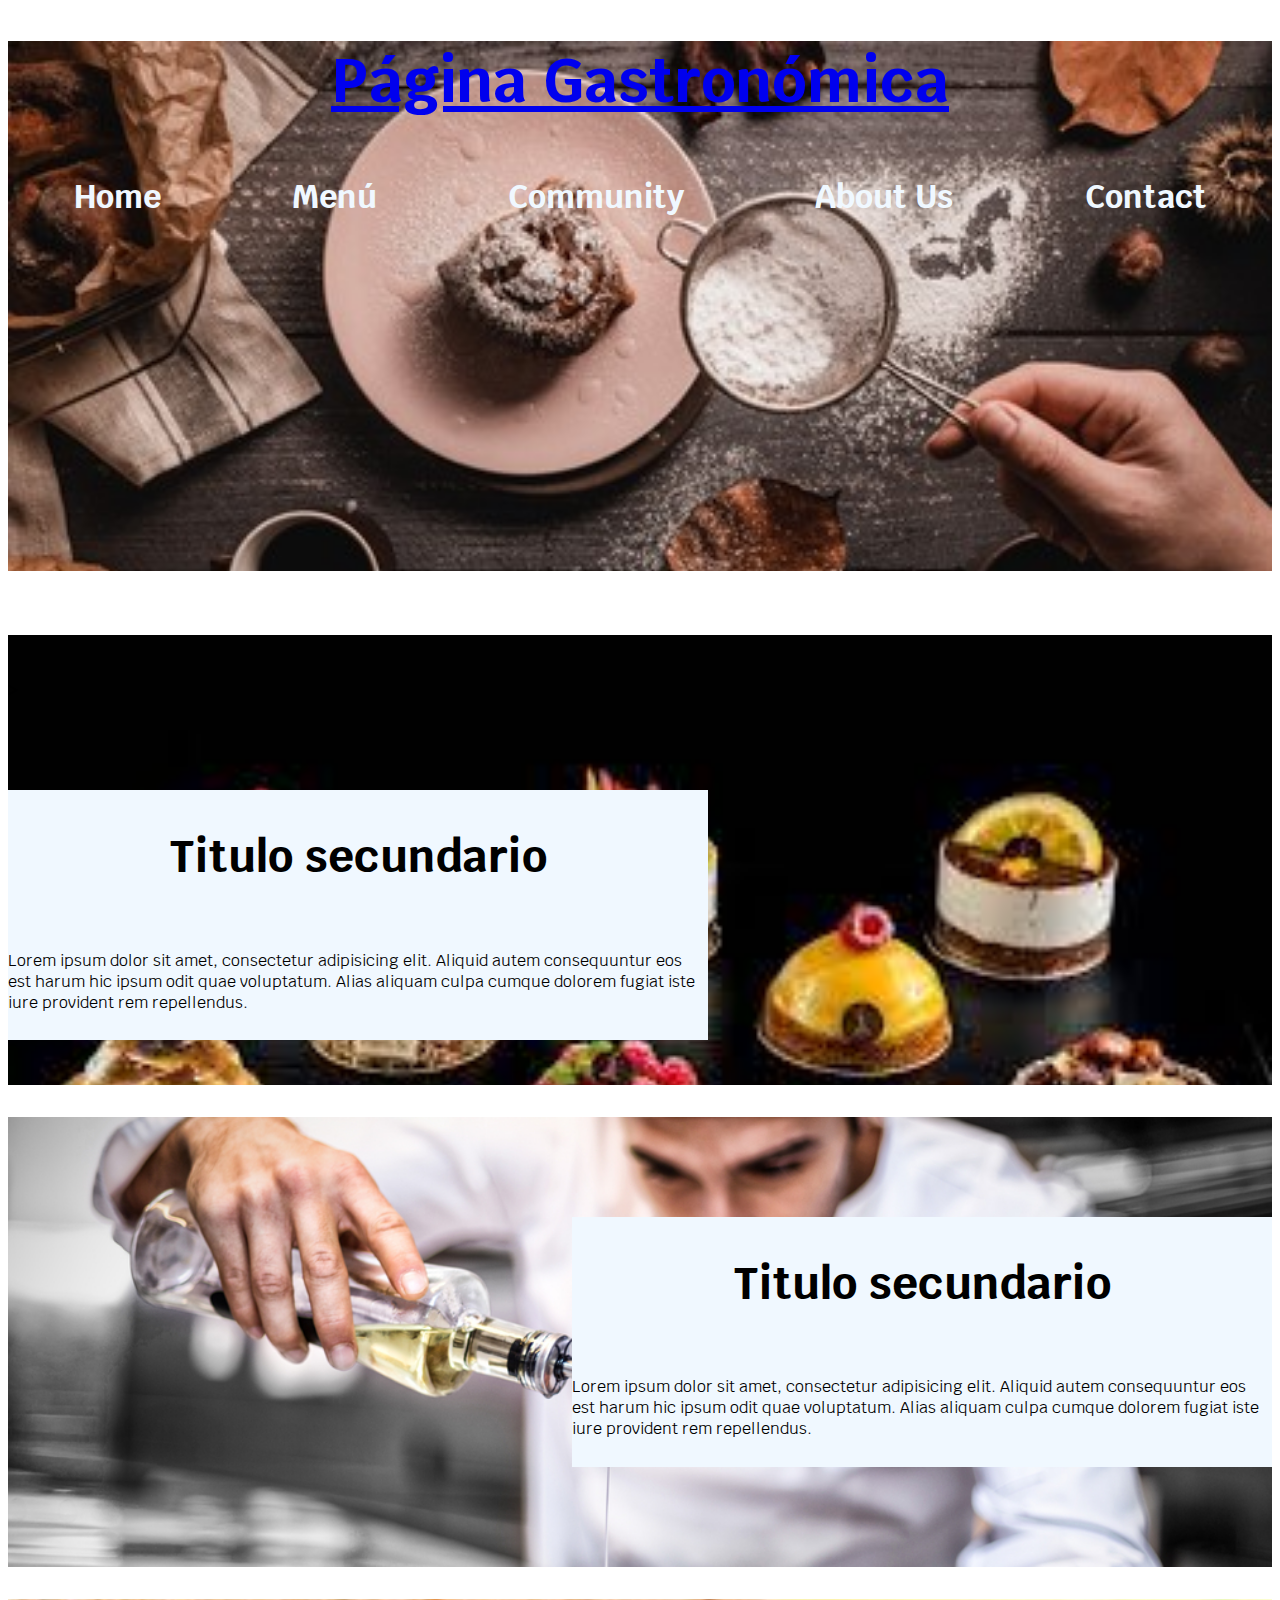
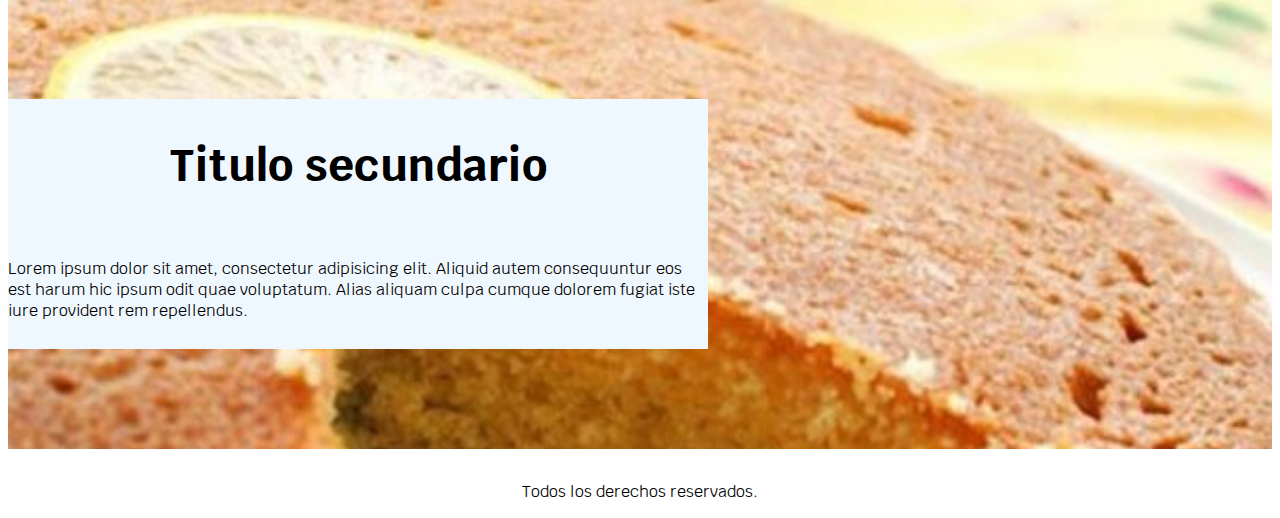
==== index.html @ b3b23282 "subo el proyecto" ====
<!doctype html>
<html lang="en">
<head>
    <meta charset="UTF-8">
    <meta name="viewport"
          content="width=device-width, user-scalable=no, initial-scale=1.0, maximum-scale=1.0, minimum-scale=1.0">
    <meta http-equiv="X-UA-Compatible" content="ie=edge">
    <link rel="preconnect" href="https://fonts.googleapis.com">
    <link rel="preconnect" href="https://fonts.gstatic.com" crossorigin>
    <link href="https://fonts.googleapis.com/css2?family=Krub:ital@1&display=swap" rel="stylesheet">
    <link rel="preload" href="styles/styles.css" as="style">
    <link href="styles/styles.css" rel="stylesheet">
    <title>Página gastronómica</title>
</head>
<body>
    <header class="nav">
        <a href="index.html"><h1>Página Gastronómica</h1></a>
        <nav class="navegacion-principal contenedor">
            <a href="index.html">Home</a>
            <a href="./pages/menu.html">Menú</a>
            <a href="./pages/community.html">Community</a>
            <a href="./pages/aboutus.html">About Us</a>
            <a href="./pages/contact.html">Contact</a>
        </nav>
    </header>

    <section class="sections">
        <div>
            <div class="parte1">>
                <div class="contenedores izq">
                    <h2>Titulo secundario</h2>
                    <p>Lorem ipsum dolor sit amet, consectetur adipisicing elit. Aliquid autem consequuntur eos est harum hic ipsum odit quae voluptatum. Alias aliquam culpa cumque dolorem fugiat iste iure provident rem repellendus.</p>
                </div>
            </div>
            <div class="parte2 der">
                <div class="contenedores der">
                    <h2>Titulo secundario</h2>
                    <p>Lorem ipsum dolor sit amet, consectetur adipisicing elit. Aliquid autem consequuntur eos est harum hic ipsum odit quae voluptatum. Alias aliquam culpa cumque dolorem fugiat iste iure provident rem repellendus.</p>
                </div>
            </div>
            <div class="parte3">
                <div class="contenedores izq">
                    <h2>Titulo secundario</h2>
                    <p>Lorem ipsum dolor sit amet, consectetur adipisicing elit. Aliquid autem consequuntur eos est harum hic ipsum odit quae voluptatum. Alias aliquam culpa cumque dolorem fugiat iste iure provident rem repellendus.</p>
                </div>
            </div>
        </div>
    </section>

    <footer class="footer">
        <div>
            <p>
                Todos los derechos reservados.
            </p>
        </div>
    </footer>

</body>
</html>
---- styles/styles.css ----
body{
    font-size:16px;
    font-family: 'Krub', sans-serif;
}
h1{
    font-size: 3.8rem;
}
h2{
    font-size: 2.8rem;
}
h3{
    font-size: 1.8rem;
}
h1,h2,h3{
    text-align: center;
}

@media (max-width:622px) {
    h1{
        font-size: 2.8rem ;
    }
}
.nav{
    background-color: sienna;
    background-image: url(../image/portada.jpg);
    background-repeat: no-repeat;
    background-size: cover;
    height: 450px;
    position: relative;
    padding-bottom: 5rem;
    align-items: center;
}
.navegacion-principal {
    display: flex;
    flex-direction: column;

}
@media (min-width: 480px) {
    .navegacion-principal{
        flex-direction: row;
        justify-content: space-around;
    }
}
.navegacion-principal a{
    display: block;
    text-align: center;
    color: aliceblue;
    text-decoration: none;
    font-size: 2rem;
    font-weight: 700;
    padding: 1rem;
}
.navegacion-principal a:hover{
    background-color: saddlebrown;
    color: burlywood;
}

@media (max-width: 768px) {
    .navegacion-principal{
        display: block;
        margin-bottom: 10rem;
    }
}
.contenedor{
    max-width: 120rem;
    margin: 0 auto;
    margin-top: 2rem;
    margin-bottom: 2rem;
}
.sections{
    margin-top: 2rem;
    padding-top: 2rem;
}

.parte1,
.parte2,
.parte3{
    display: grid;
    grid-template-columns: repeat(2, 1fr);
    background-color: sienna;
    background-repeat: no-repeat;
    background-size: cover;
    height: 450px;
    position: relative ;
    margin-bottom: 2rem;
    align-items: center;
}
.parte1{
    background-image: url(../image/img1.jfif);
}
.parte2 {
    background-image: url(../image/img2.jpg);
}
.parte3{
    background-image: url(../image/img3.jpg);
}
.contenedores{
    display: grid;
    background-color: aliceblue;
    height: 250px;
    width: 700px;
}
.izq{
    justify-content: left;
    grid-column: 1/2
}
.der{
    justify-content: right;
    grid-column: 2/3;
}

/** pagina de menu**/

.boton {
    background-color: aliceblue;
    color: sienna;
    padding: 1rem 3rem;
    font-size: 2rem;
    text-decoration: none;
    text-transform: uppercase;
    font-weight: bold;
    border-radius: .5rem;
    width: 20%;
    text-align: center;
    border: none;
    margin: 0 auto;
}
.boton:hover{
    cursor: pointer;
}
.centro{
    display: flex;
    justify-items: center;
}
/**.centro{
    padding-top: 7rem;
    display: block;
    width: 70px;
    height: 70px;
    align-content: center;
    margin: 0 auto;
    justify-content: flex-end;
}**/

@media (min-width:768px ){
    .producto{
    display: grid;
    grid-template-columns: repeat(4, 1fr);
    column-gap: 1.5rem;
    }
}

.productos {
    display: flex;
    flex-direction: column;
    align-items: center;
}
.producto{
    justify-content: space-between;
    margin:0 auto;
    text-align: center;

}
.producto h3{
    color: black;
    font-weight: 400;
}
.producto p{
    line-height: 2;
    text-align: center;
    background-color: sienna;
    padding: 1rem;
}
.foto__receta{
    grid-row: 1 / 2;
    height: 100%;
    width: 100%;
}

@media (min-width: 768px) {
    .foto__receta {
        grid-column: 2 / 3;
    }
}
.titulito{
    text-align: center;
}
.apartado{
    padding: 5rem;
}

/**inicio página de community**/
.container {  display: grid;
    grid-template-columns: 0.5fr 2fr 0.5fr;
    grid-template-rows: 1fr 2.6fr 1fr 0.5fr;
    gap: 10px 0px;
    grid-auto-flow: row;

}

.header {

    grid-area: header;
}

.recetas {  display: grid;
    grid-template-columns: 1fr 1fr 1fr;
    grid-template-rows: 1fr 1fr;
    gap: 1rem;
    grid-auto-flow: row;
    grid-template-areas:
    "recipe1 recipe2 recipe3"
    "recipe4 recipe5 recipe6";
    grid-area: body;
    padding: 1rem;
}
.recipe{
    text-align: center;
    text-decoration: none;
}

.receta1 {
    grid-area: receta1;
}

.receta2 {
    grid-area: receta2;
}

.receta3 {
    grid-area: receta3;
}

.receta4 {
    grid-area: receta4;
}

.receta5 {
    grid-area: rreceta5;
}

.receta6 {
    grid-area: receta6;
}

.ustedes {  display: grid;
    grid-template-columns: 1.5fr 0.5fr 1fr;
    grid-template-rows: 0.1fr 5fr 0.1fr;
    gap: 0px 0px;
    grid-auto-flow: row;
    grid-template-areas:
    ". . ."
    "columna1 . columna2"
    ". . .";
    grid-area: ustedes;
}

.columna2 {
    grid-area: columna2;
}

.columna1 {
    grid-area: columna1;
}

/**inicio pagina about us**/

.redes{
    display: grid;
    grid-template-columns: 1fr 1fr 1fr;
    gap: 1rem 1rem;
    justify-items: center;
}
.red1{
    grid-column: 1/2;
}
.red2{
    grid-column: 2/3;
}
.red3{
    grid-column: 3/4;
}
.contenedor__mapa{
display: flex;
}
.mapa{
    height: 300px;
    width: 100%;
}
/** inicio pagina aboutus**/
.aboutusmain{
    grid-template-rows: repeat(2, 1fr);
    column-gap: 2rem;
}

.aboutus{
    display: grid;
    grid-template-rows:repeat(2, auto);
}
@media (min-width: 768px) {
    .aboutus{
        grid-template-columns: repeat(2, 1fr);
        column-gap: 2rem;
    }
}
.aboutus__contenido{
    align-self: center;
    background-color: navajowhite;
    font-size: 2rem;
    border-radius: .5rem;
    text-align: center;
}
.imagenclass{
    grid-row: 1 / 2;
    justify-self: center;
    margin-top: 3rem;
}
@media (min-width: 768px) {
    .imagenclass {
        grid-column: 2 / 3;
    }
}
.footer{
    text-align: center;
}
/** se organizan los grids y se hace responsive**/

@media (max-width:768px ) {
    h2{
        font-size: 2rem;
        text-align: center;
    }
    .izq,
    .der,
    .contenedores{
        display: flex;
        flex-direction: column;
        justify-content: center;
        align-items: center;
        width: 100%;
    }
    .parte1,
    .parte2,
    .parte3{
        display: block;
        flex-direction: column;
        align-content: center;
        justify-content: center;
        padding-top: 10rem;
    }

}
/**página menu pero mejor que la entrega anterior**/
@media (max-width:768px ) {
    .producto {
        display: grid;
        grid-template-columns: 1fr 1fr;
        gap:1rem 2rem;
    }
    .cu{
        margin-top: 4rem;
        padding-bottom: 5rem;
    }
    .foto__receta{
        height: 100%;
        width: 100%;
    }
}
/**página community **/
@media (max-width:768px ) {
    .recetas{
        display: grid;
        grid-template-columns: 1fr 1fr;
        gap: 1rem 1rem;
        grid-template-areas: none;
    }
    .ustedes{
        display: block;
    }
    .columna1,
    .columna2{
    /**al centro de cada fr pero no me sale**/
    }
}
/**página about us**/
@media (max-width: 768px) {
    .aboutusmain{
        display: block;
    }
    .imagenclass{
        height: 100%;
        width: 100%;
        padding-bottom: 2rem;
    }
}
---- styles/styles.css ----
body{
    font-size:16px;
    font-family: 'Krub', sans-serif;
}
h1{
    font-size: 3.8rem;
}
h2{
    font-size: 2.8rem;
}
h3{
    font-size: 1.8rem;
}
h1,h2,h3{
    text-align: center;
}

@media (max-width:622px) {
    h1{
        font-size: 2.8rem ;
    }
}
.nav{
    background-color: sienna;
    background-image: url(../image/portada.jpg);
    background-repeat: no-repeat;
    background-size: cover;
    height: 450px;
    position: relative;
    padding-bottom: 5rem;
    align-items: center;
}
.navegacion-principal {
    display: flex;
    flex-direction: column;

}
@media (min-width: 480px) {
    .navegacion-principal{
        flex-direction: row;
        justify-content: space-around;
    }
}
.navegacion-principal a{
    display: block;
    text-align: center;
    color: aliceblue;
    text-decoration: none;
    font-size: 2rem;
    font-weight: 700;
    padding: 1rem;
}
.navegacion-principal a:hover{
    background-color: saddlebrown;
    color: burlywood;
}

@media (max-width: 768px) {
    .navegacion-principal{
        display: block;
        margin-bottom: 10rem;
    }
}
.contenedor{
    max-width: 120rem;
    margin: 0 auto;
    margin-top: 2rem;
    margin-bottom: 2rem;
}
.sections{
    margin-top: 2rem;
    padding-top: 2rem;
}

.parte1,
.parte2,
.parte3{
    display: grid;
    grid-template-columns: repeat(2, 1fr);
    background-color: sienna;
    background-repeat: no-repeat;
    background-size: cover;
    height: 450px;
    position: relative ;
    margin-bottom: 2rem;
    align-items: center;
}
.parte1{
    background-image: url(../image/img1.jfif);
}
.parte2 {
    background-image: url(../image/img2.jpg);
}
.parte3{
    background-image: url(../image/img3.jpg);
}
.contenedores{
    display: grid;
    background-color: aliceblue;
    height: 250px;
    width: 700px;
}
.izq{
    justify-content: left;
    grid-column: 1/2
}
.der{
    justify-content: right;
    grid-column: 2/3;
}

/** pagina de menu**/

.boton {
    background-color: aliceblue;
    color: sienna;
    padding: 1rem 3rem;
    font-size: 2rem;
    text-decoration: none;
    text-transform: uppercase;
    font-weight: bold;
    border-radius: .5rem;
    width: 20%;
    text-align: center;
    border: none;
    margin: 0 auto;
}
.boton:hover{
    cursor: pointer;
}
.centro{
    display: flex;
    justify-items: center;
}
/**.centro{
    padding-top: 7rem;
    display: block;
    width: 70px;
    height: 70px;
    align-content: center;
    margin: 0 auto;
    justify-content: flex-end;
}**/

@media (min-width:768px ){
    .producto{
    display: grid;
    grid-template-columns: repeat(4, 1fr);
    column-gap: 1.5rem;
    }
}

.productos {
    display: flex;
    flex-direction: column;
    align-items: center;
}
.producto{
    justify-content: space-between;
    margin:0 auto;
    text-align: center;

}
.producto h3{
    color: black;
    font-weight: 400;
}
.producto p{
    line-height: 2;
    text-align: center;
    background-color: sienna;
    padding: 1rem;
}
.foto__receta{
    grid-row: 1 / 2;
    height: 100%;
    width: 100%;
}

@media (min-width: 768px) {
    .foto__receta {
        grid-column: 2 / 3;
    }
}
.titulito{
    text-align: center;
}
.apartado{
    padding: 5rem;
}

/**inicio página de community**/
.container {  display: grid;
    grid-template-columns: 0.5fr 2fr 0.5fr;
    grid-template-rows: 1fr 2.6fr 1fr 0.5fr;
    gap: 10px 0px;
    grid-auto-flow: row;

}

.header {

    grid-area: header;
}

.recetas {  display: grid;
    grid-template-columns: 1fr 1fr 1fr;
    grid-template-rows: 1fr 1fr;
    gap: 1rem;
    grid-auto-flow: row;
    grid-template-areas:
    "recipe1 recipe2 recipe3"
    "recipe4 recipe5 recipe6";
    grid-area: body;
    padding: 1rem;
}
.recipe{
    text-align: center;
    text-decoration: none;
}

.receta1 {
    grid-area: receta1;
}

.receta2 {
    grid-area: receta2;
}

.receta3 {
    grid-area: receta3;
}

.receta4 {
    grid-area: receta4;
}

.receta5 {
    grid-area: rreceta5;
}

.receta6 {
    grid-area: receta6;
}

.ustedes {  display: grid;
    grid-template-columns: 1.5fr 0.5fr 1fr;
    grid-template-rows: 0.1fr 5fr 0.1fr;
    gap: 0px 0px;
    grid-auto-flow: row;
    grid-template-areas:
    ". . ."
    "columna1 . columna2"
    ". . .";
    grid-area: ustedes;
}

.columna2 {
    grid-area: columna2;
}

.columna1 {
    grid-area: columna1;
}

/**inicio pagina about us**/

.redes{
    display: grid;
    grid-template-columns: 1fr 1fr 1fr;
    gap: 1rem 1rem;
    justify-items: center;
}
.red1{
    grid-column: 1/2;
}
.red2{
    grid-column: 2/3;
}
.red3{
    grid-column: 3/4;
}
.contenedor__mapa{
display: flex;
}
.mapa{
    height: 300px;
    width: 100%;
}
/** inicio pagina aboutus**/
.aboutusmain{
    grid-template-rows: repeat(2, 1fr);
    column-gap: 2rem;
}

.aboutus{
    display: grid;
    grid-template-rows:repeat(2, auto);
}
@media (min-width: 768px) {
    .aboutus{
        grid-template-columns: repeat(2, 1fr);
        column-gap: 2rem;
    }
}
.aboutus__contenido{
    align-self: center;
    background-color: navajowhite;
    font-size: 2rem;
    border-radius: .5rem;
    text-align: center;
}
.imagenclass{
    grid-row: 1 / 2;
    justify-self: center;
    margin-top: 3rem;
}
@media (min-width: 768px) {
    .imagenclass {
        grid-column: 2 / 3;
    }
}
.footer{
    text-align: center;
}
/** se organizan los grids y se hace responsive**/

@media (max-width:768px ) {
    h2{
        font-size: 2rem;
        text-align: center;
    }
    .izq,
    .der,
    .contenedores{
        display: flex;
        flex-direction: column;
        justify-content: center;
        align-items: center;
        width: 100%;
    }
    .parte1,
    .parte2,
    .parte3{
        display: block;
        flex-direction: column;
        align-content: center;
        justify-content: center;
        padding-top: 10rem;
    }

}
/**página menu pero mejor que la entrega anterior**/
@media (max-width:768px ) {
    .producto {
        display: grid;
        grid-template-columns: 1fr 1fr;
        gap:1rem 2rem;
    }
    .cu{
        margin-top: 4rem;
        padding-bottom: 5rem;
    }
    .foto__receta{
        height: 100%;
        width: 100%;
    }
}
/**página community **/
@media (max-width:768px ) {
    .recetas{
        display: grid;
        grid-template-columns: 1fr 1fr;
        gap: 1rem 1rem;
        grid-template-areas: none;
    }
    .ustedes{
        display: block;
    }
    .columna1,
    .columna2{
    /**al centro de cada fr pero no me sale**/
    }
}
/**página about us**/
@media (max-width: 768px) {
    .aboutusmain{
        display: block;
    }
    .imagenclass{
        height: 100%;
        width: 100%;
        padding-bottom: 2rem;
    }
}
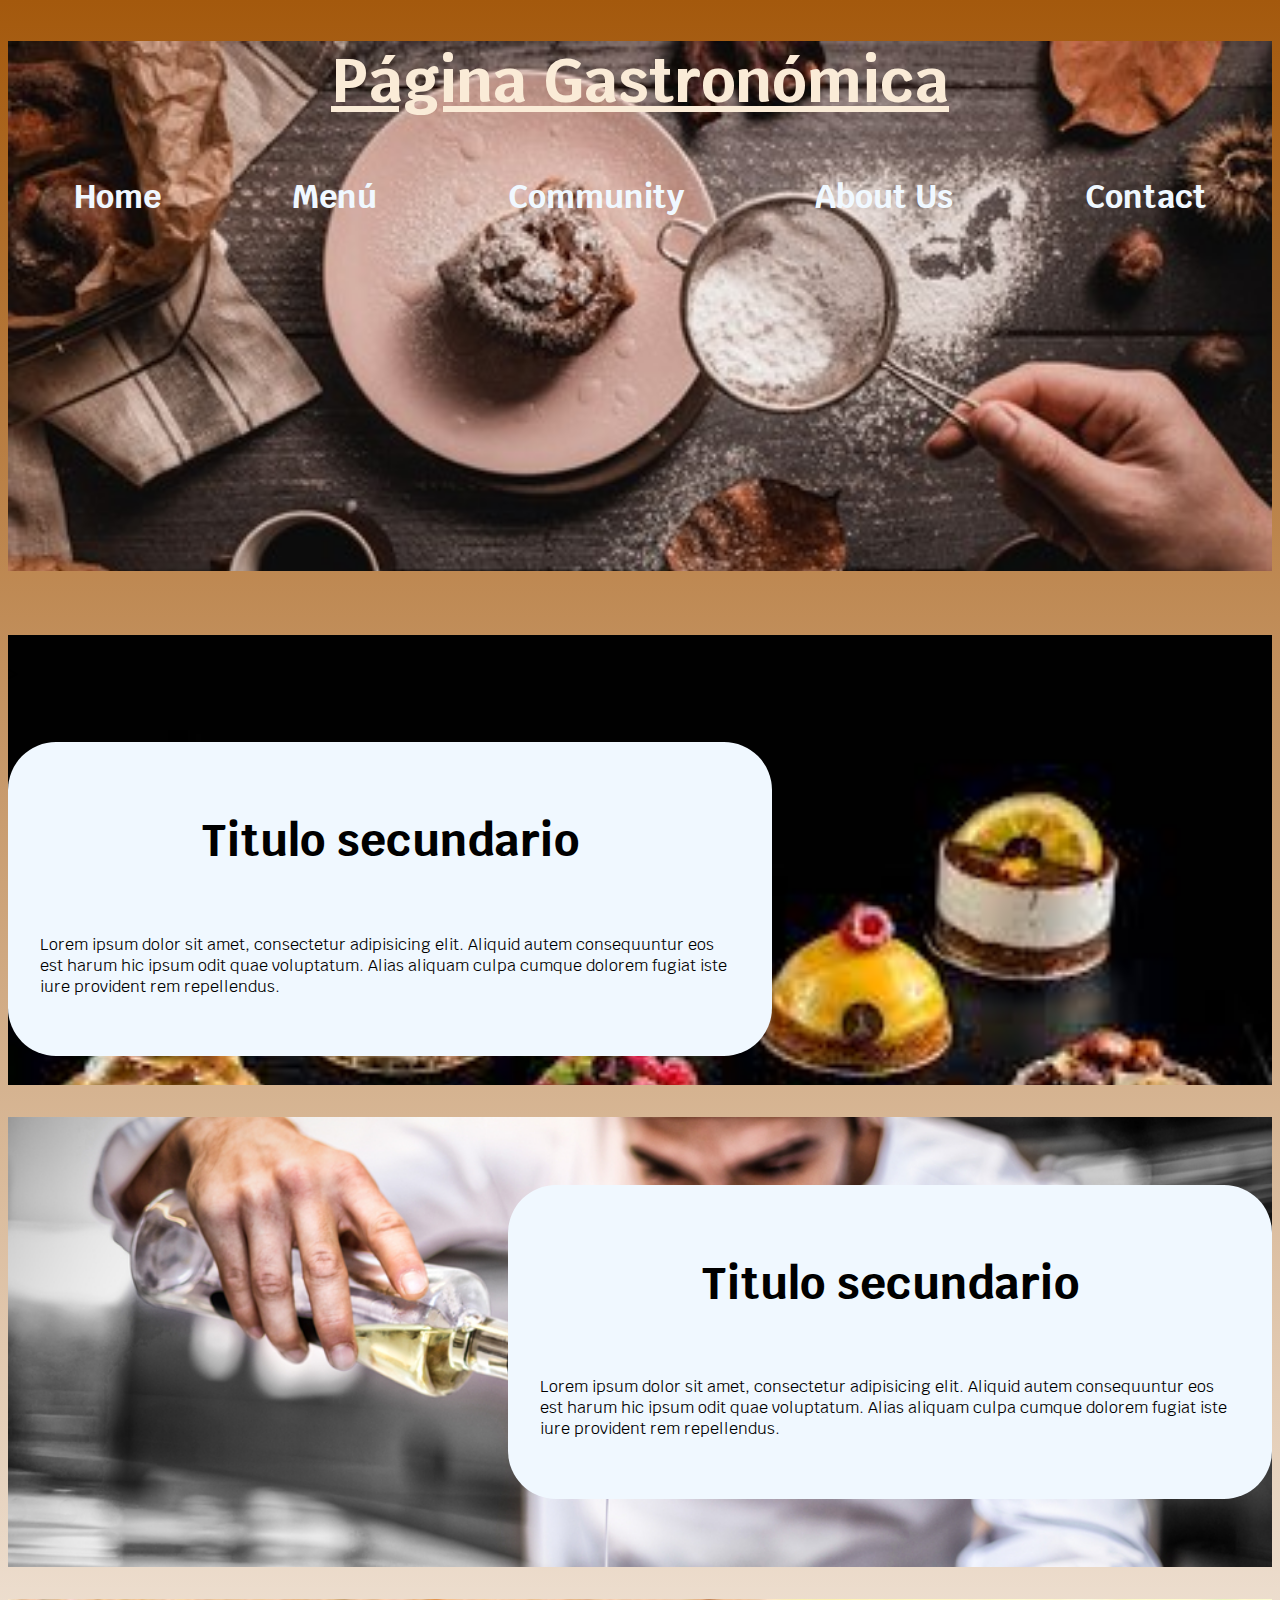
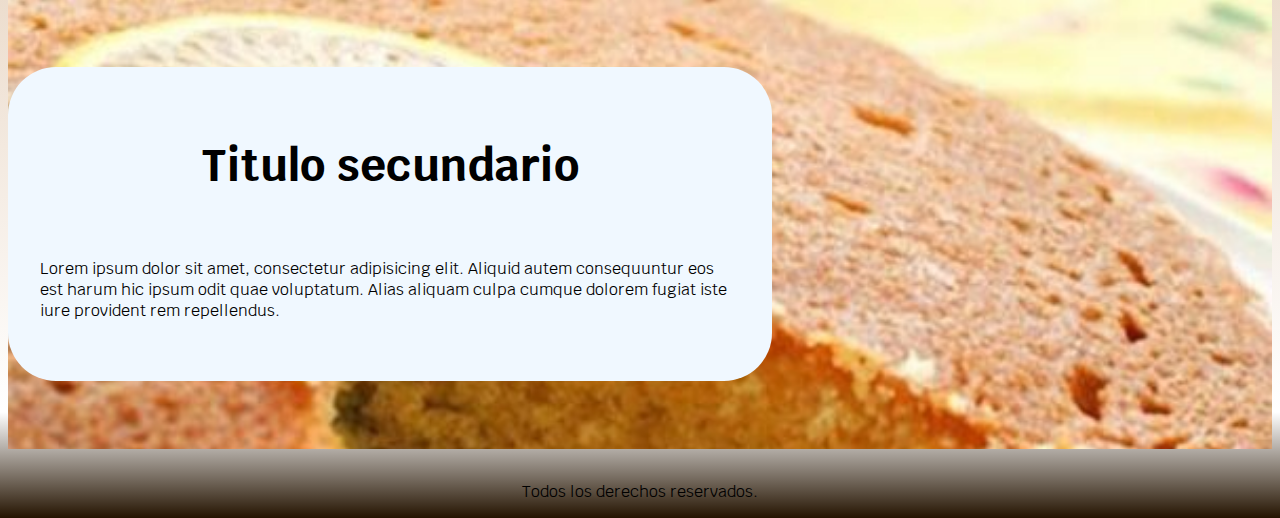
==== commit 3b8e729b: "desafío MAQUETANDO CON BOOTSTRAP" ====
--- a/index.html
+++ b/index.html
@@ -8,13 +8,16 @@
     <link rel="preconnect" href="https://fonts.googleapis.com">
     <link rel="preconnect" href="https://fonts.gstatic.com" crossorigin>
     <link href="https://fonts.googleapis.com/css2?family=Krub:ital@1&display=swap" rel="stylesheet">
+    <!-- Bootstrap CSS -->
+    <link href="https://cdn.jsdelivr.net/npm/bootstrap@5.1.3/dist/css/bootstrap.min.css" rel="stylesheet" integrity="sha384-1BmE4kWBq78iYhFldvKuhfTAU6auU8tT94WrHftjDbrCEXSU1oBoqyl2QvZ6jIW3" crossorigin="anonymous">
+    <!--estilo propio css-->
     <link rel="preload" href="styles/styles.css" as="style">
     <link href="styles/styles.css" rel="stylesheet">
     <title>Página gastronómica</title>
 </head>
 <body>
-    <header class="nav">
-        <a href="index.html"><h1>Página Gastronómica</h1></a>
+    <header class="nave">
+        <a href="index.html" class="titulo text-decoration-none"><h1>Página Gastronómica</h1></a>
         <nav class="navegacion-principal contenedor">
             <a href="index.html">Home</a>
             <a href="./pages/menu.html">Menú</a>
@@ -28,20 +31,20 @@
         <div>
             <div class="parte1">>
                 <div class="contenedores izq">
-                    <h2>Titulo secundario</h2>
+                    <h2 class="fs-1 fw-bold">Titulo secundario</h2>
                     <p>Lorem ipsum dolor sit amet, consectetur adipisicing elit. Aliquid autem consequuntur eos est harum hic ipsum odit quae voluptatum. Alias aliquam culpa cumque dolorem fugiat iste iure provident rem repellendus.</p>
                 </div>
             </div>
             <div class="parte2 der">
                 <div class="contenedores der">
-                    <h2>Titulo secundario</h2>
+                    <h2 class="fs-1 fw-bold">Titulo secundario</h2>
                     <p>Lorem ipsum dolor sit amet, consectetur adipisicing elit. Aliquid autem consequuntur eos est harum hic ipsum odit quae voluptatum. Alias aliquam culpa cumque dolorem fugiat iste iure provident rem repellendus.</p>
                 </div>
             </div>
             <div class="parte3">
                 <div class="contenedores izq">
-                    <h2>Titulo secundario</h2>
-                    <p>Lorem ipsum dolor sit amet, consectetur adipisicing elit. Aliquid autem consequuntur eos est harum hic ipsum odit quae voluptatum. Alias aliquam culpa cumque dolorem fugiat iste iure provident rem repellendus.</p>
+                    <h2 class="fs-1 fw-bold">Titulo secundario</h2>
+                    <p class="">Lorem ipsum dolor sit amet, consectetur adipisicing elit. Aliquid autem consequuntur eos est harum hic ipsum odit quae voluptatum. Alias aliquam culpa cumque dolorem fugiat iste iure provident rem repellendus.</p>
                 </div>
             </div>
         </div>
@@ -54,6 +57,8 @@
             </p>
         </div>
     </footer>
+<!--Bootstrap JS-->
+    <script src="https://cdn.jsdelivr.net/npm/bootstrap@5.1.3/dist/js/bootstrap.bundle.min.js" integrity="sha384-ka7Sk0Gln4gmtz2MlQnikT1wXgYsOg+OMhuP+IlRH9sENBO0LRn5q+8nbTov4+1p" crossorigin="anonymous"></script>
 
 </body>
 </html>--- a/styles/styles.css
+++ b/styles/styles.css
@@ -20,7 +20,11 @@
         font-size: 2.8rem ;
     }
 }
-.nav{
+.titulo{
+    font-weight: bold;
+    color: antiquewhite;
+}
+.nave{
     background-color: sienna;
     background-image: url(../image/portada.jpg);
     background-repeat: no-repeat;
@@ -99,6 +103,8 @@
     background-color: aliceblue;
     height: 250px;
     width: 700px;
+    border-radius: 3rem;
+    padding:2rem;
 }
 .izq{
     justify-content: left;
@@ -110,37 +116,13 @@
 }
 
 /** pagina de menu**/
-
-.boton {
-    background-color: aliceblue;
-    color: sienna;
-    padding: 1rem 3rem;
-    font-size: 2rem;
-    text-decoration: none;
-    text-transform: uppercase;
-    font-weight: bold;
-    border-radius: .5rem;
-    width: 20%;
-    text-align: center;
-    border: none;
-    margin: 0 auto;
-}
-.boton:hover{
-    cursor: pointer;
-}
+/**se elimina el botón menú porque me daba muchos problemas**/
+
 .centro{
     display: flex;
     justify-items: center;
 }
-/**.centro{
-    padding-top: 7rem;
-    display: block;
-    width: 70px;
-    height: 70px;
-    align-content: center;
-    margin: 0 auto;
-    justify-content: flex-end;
-}**/
+/**se elimina clase que afectaba solo al botón**/
 
 @media (min-width:768px ){
     .producto{
@@ -393,3 +375,7 @@
         padding-bottom: 2rem;
     }
 }
+body{
+    background: rgb(36,19,0);
+    background: linear-gradient(0deg, rgba(36,19,0,1) 0%, rgba(212,105,22,0.00043767507002800965) 5%, rgba(164,89,13,1) 100%);
+}--- a/styles/styles.css
+++ b/styles/styles.css
@@ -20,7 +20,11 @@
         font-size: 2.8rem ;
     }
 }
-.nav{
+.titulo{
+    font-weight: bold;
+    color: antiquewhite;
+}
+.nave{
     background-color: sienna;
     background-image: url(../image/portada.jpg);
     background-repeat: no-repeat;
@@ -99,6 +103,8 @@
     background-color: aliceblue;
     height: 250px;
     width: 700px;
+    border-radius: 3rem;
+    padding:2rem;
 }
 .izq{
     justify-content: left;
@@ -110,37 +116,13 @@
 }
 
 /** pagina de menu**/
-
-.boton {
-    background-color: aliceblue;
-    color: sienna;
-    padding: 1rem 3rem;
-    font-size: 2rem;
-    text-decoration: none;
-    text-transform: uppercase;
-    font-weight: bold;
-    border-radius: .5rem;
-    width: 20%;
-    text-align: center;
-    border: none;
-    margin: 0 auto;
-}
-.boton:hover{
-    cursor: pointer;
-}
+/**se elimina el botón menú porque me daba muchos problemas**/
+
 .centro{
     display: flex;
     justify-items: center;
 }
-/**.centro{
-    padding-top: 7rem;
-    display: block;
-    width: 70px;
-    height: 70px;
-    align-content: center;
-    margin: 0 auto;
-    justify-content: flex-end;
-}**/
+/**se elimina clase que afectaba solo al botón**/
 
 @media (min-width:768px ){
     .producto{
@@ -393,3 +375,7 @@
         padding-bottom: 2rem;
     }
 }
+body{
+    background: rgb(36,19,0);
+    background: linear-gradient(0deg, rgba(36,19,0,1) 0%, rgba(212,105,22,0.00043767507002800965) 5%, rgba(164,89,13,1) 100%);
+}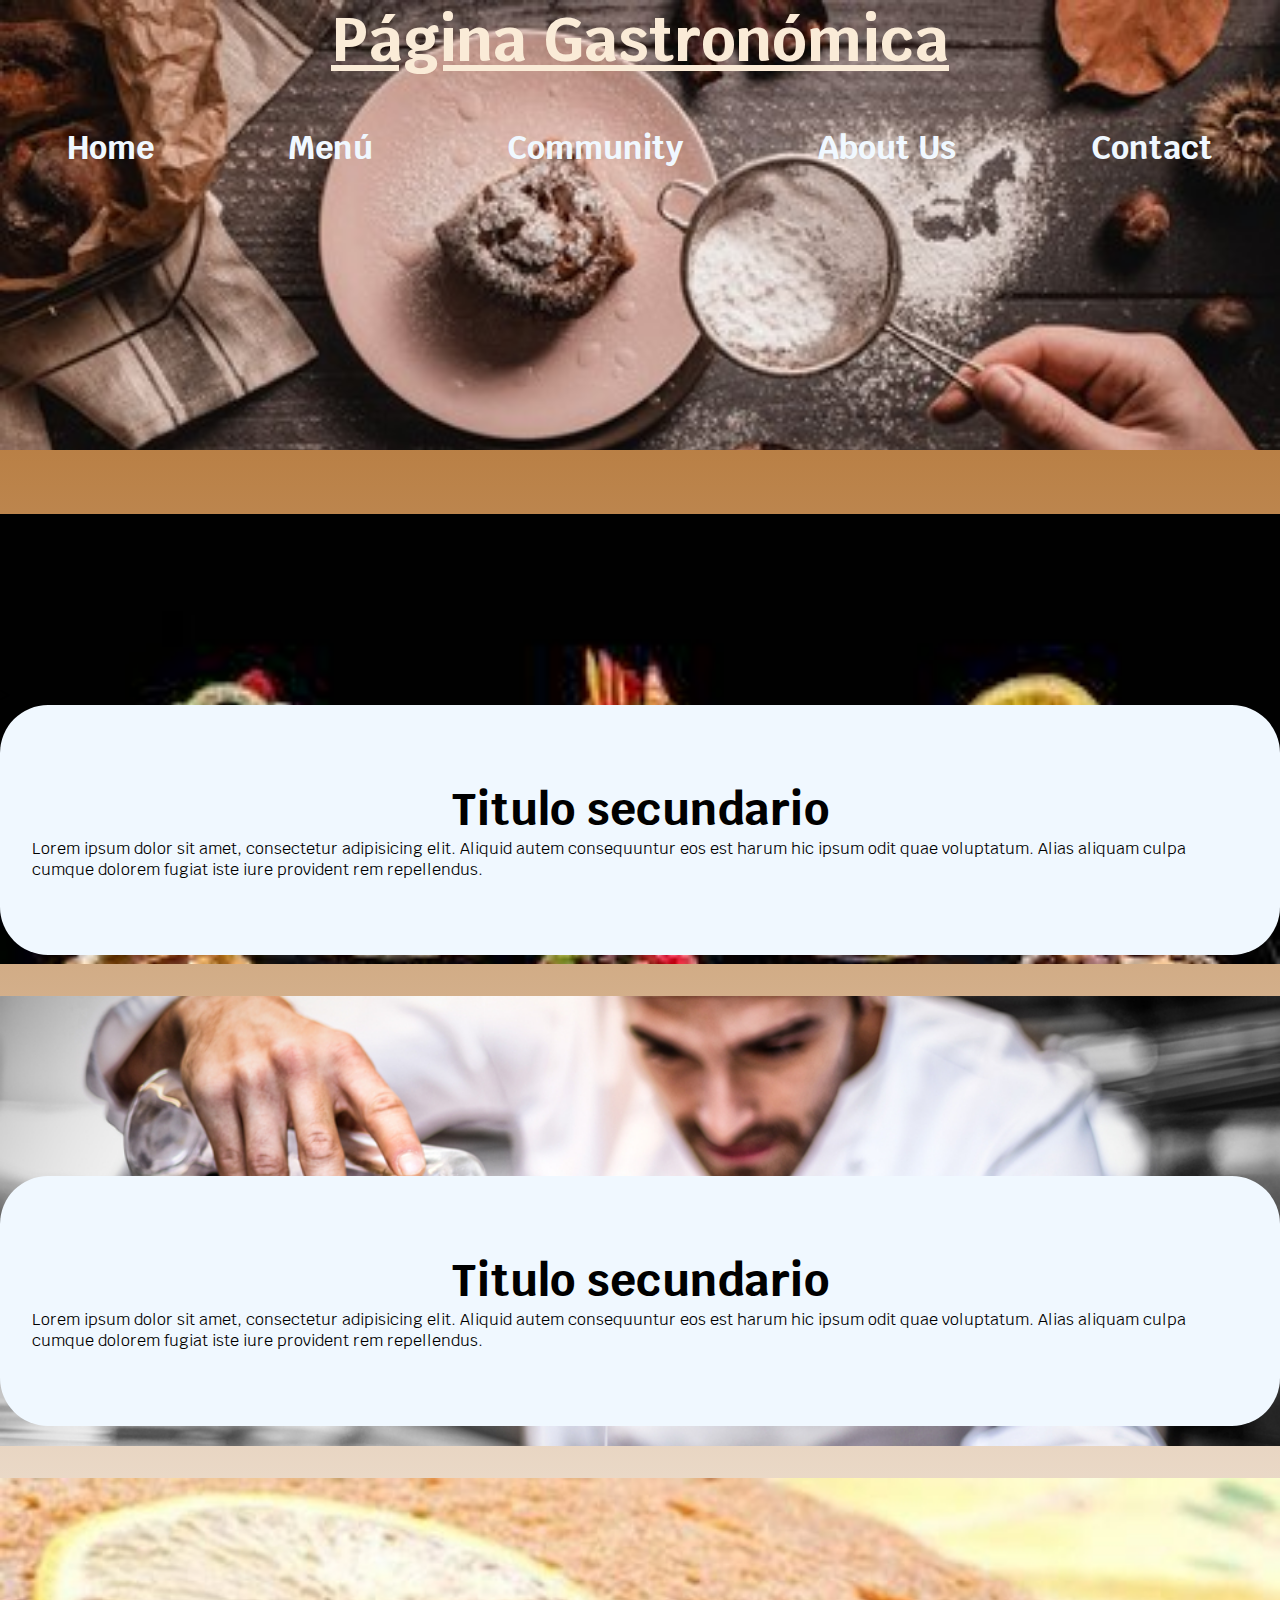
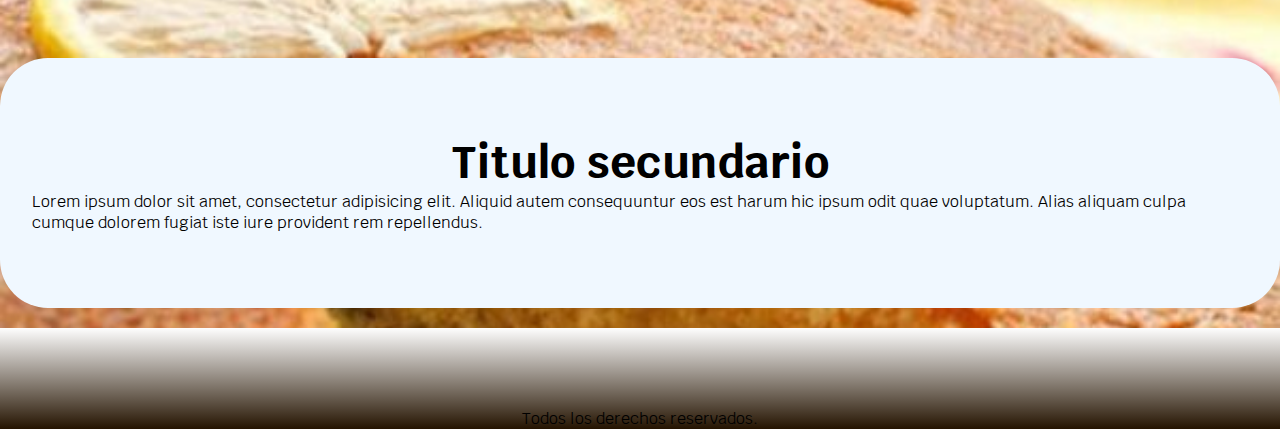
==== commit b37467a6: "Desafío APLICANDO SASS" ====
--- a/index.html
+++ b/index.html
@@ -11,8 +11,8 @@
     <!-- Bootstrap CSS -->
     <link href="https://cdn.jsdelivr.net/npm/bootstrap@5.1.3/dist/css/bootstrap.min.css" rel="stylesheet" integrity="sha384-1BmE4kWBq78iYhFldvKuhfTAU6auU8tT94WrHftjDbrCEXSU1oBoqyl2QvZ6jIW3" crossorigin="anonymous">
     <!--estilo propio css-->
-    <link rel="preload" href="styles/styles.css" as="style">
-    <link href="styles/styles.css" rel="stylesheet">
+    <link rel="preload" href="css/style.css" as="style">
+    <link href="css/style.css" rel="stylesheet">
     <title>Página gastronómica</title>
 </head>
 <body>
--- a/css/style.css
+++ b/css/style.css
@@ -0,0 +1,370 @@
+@charset "UTF-8";
+* {
+  margin: 0;
+  padding: 0;
+  box-sizing: border-box; }
+
+.nave {
+  background-color: sienna;
+  background-image: url(../../image/portada.jpg);
+  background-repeat: no-repeat;
+  background-size: cover;
+  height: 450px;
+  position: relative;
+  padding-bottom: 5rem;
+  align-items: center; }
+
+.navegacion-principal {
+  display: flex;
+  flex-direction: column; }
+
+@media (min-width: 480px) {
+  .navegacion-principal {
+    flex-direction: row;
+    justify-content: space-around; } }
+
+.navegacion-principal a {
+  display: block;
+  text-align: center;
+  color: aliceblue;
+  text-decoration: none;
+  font-size: 2rem;
+  font-weight: 700;
+  padding: 1rem; }
+
+.navegacion-principal a:hover {
+  background-color: saddlebrown;
+  color: burlywood;
+  border-radius: 0.5rem; }
+
+@media (max-width: 768px) {
+  .navegacion-principal {
+    display: block;
+    margin-bottom: 10rem; } }
+
+.titulo {
+  font-weight: bold;
+  color: antiquewhite; }
+
+.contenedor {
+  max-width: 120rem;
+  margin: 0 auto;
+  margin-top: 2rem;
+  margin-bottom: 2rem; }
+
+.sections {
+  margin-top: 2rem;
+  padding-top: 2rem; }
+
+.parte1,
+.parte2,
+.parte3 {
+  display: grid;
+  grid-template-columns: repeat(2, 1fr);
+  background-color: sienna;
+  background-repeat: no-repeat;
+  background-size: cover;
+  height: 450px;
+  position: relative;
+  margin-bottom: 2rem;
+  align-items: center; }
+
+.parte1 {
+  background-image: url(../image/img1.jfif); }
+
+.parte2 {
+  background-image: url(../image/img2.jpg); }
+
+.parte3 {
+  background-image: url(../image/img3.jpg); }
+
+.parte1,
+.parte2,
+.parte3 {
+  display: block;
+  flex-direction: column;
+  align-content: center;
+  justify-content: center;
+  padding-top: 10rem; }
+
+.contenedores {
+  display: grid;
+  background-color: aliceblue;
+  height: 250px;
+  width: 700px;
+  border-radius: 3rem;
+  padding: 2rem; }
+
+.izq {
+  justify-content: left;
+  grid-column: 1/2; }
+
+.der {
+  justify-content: right;
+  grid-column: 2/3; }
+
+.izq,
+.der,
+.contenedores {
+  display: flex;
+  flex-direction: column;
+  justify-content: center;
+  align-items: center;
+  width: 100%; }
+
+.parte1 {
+  grid-column: 2/3; }
+
+/**se elimina el botón menú porque me daba muchos problemas**/
+.centro {
+  display: flex;
+  justify-items: center; }
+
+/**se elimina clase que afectaba solo al botón**/
+@media (min-width: 768px) {
+  .producto {
+    display: grid;
+    grid-template-columns: repeat(4, 1fr);
+    column-gap: 1.5rem; } }
+
+.productos {
+  display: flex;
+  flex-direction: column;
+  align-items: center; }
+
+.producto {
+  justify-content: space-between;
+  margin: 0 auto;
+  text-align: center; }
+
+.producto h3 {
+  color: black;
+  font-weight: 400; }
+
+.producto p {
+  line-height: 2;
+  text-align: center;
+  background-color: sienna;
+  padding: 1rem; }
+
+.foto__receta {
+  grid-row: 1 / 2;
+  height: 100%;
+  width: 100%;
+  border-radius: 1rem;
+  margin-bottom: 2rem; }
+
+@media (min-width: 768px) {
+  .foto__receta {
+    grid-column: 2 / 3; } }
+
+.titulito {
+  text-align: center;
+  margin-top: 5rem;
+  padding: 3rem; }
+
+.apartado {
+  padding: 5rem; }
+
+@media (max-width: 768px) {
+  .producto {
+    display: grid;
+    grid-template-columns: 1fr 1fr;
+    gap: 1rem 2rem; }
+  .cu {
+    margin-top: 4rem;
+    padding-bottom: 5rem; }
+  .foto__receta {
+    height: 100%;
+    width: 100%; } }
+
+.decor p:hover {
+  background-color: saddlebrown;
+  color: burlywood;
+  border-radius: 1rem; }
+
+.container {
+  display: grid;
+  grid-template-columns: 0.5fr 2fr 0.5fr;
+  grid-template-rows: 1fr 2.6fr 1fr 0.5fr;
+  gap: 10px 0px;
+  grid-auto-flow: row; }
+
+.header {
+  grid-area: header; }
+
+.recetas {
+  display: grid;
+  grid-template-columns: 1fr 1fr 1fr;
+  grid-template-rows: 1fr 1fr;
+  gap: 1rem;
+  grid-auto-flow: row;
+  grid-template-areas: "recipe1 recipe2 recipe3"+ "recipe4 recipe5 recipe6";
+  grid-area: body;
+  padding: 1rem;
+  margin-top: 5rem; }
+
+.recipe {
+  text-align: center;
+  text-decoration: none; }
+
+.linkreceta {
+  text-decoration: none;
+  color: unset; }
+
+.receta1 {
+  grid-area: receta1; }
+
+.receta2 {
+  grid-area: receta2; }
+
+.receta3 {
+  grid-area: receta3; }
+
+.receta4 {
+  grid-area: receta4; }
+
+.receta5 {
+  grid-area: rreceta5; }
+
+.receta6 {
+  grid-area: receta6; }
+
+.ustedes {
+  display: grid;
+  grid-template-columns: 1.5fr 0.5fr 1fr;
+  grid-template-rows: 0.1fr 5fr 0.1fr;
+  gap: 0px 0px;
+  grid-auto-flow: row;
+  grid-template-areas: ". . ."+ "columna1 . columna2"+ ". . .";
+  grid-area: ustedes; }
+
+.columna2 {
+  grid-area: columna2; }
+
+.columna1 {
+  grid-area: columna1; }
+
+@media (max-width: 768px) {
+  .recetas {
+    display: grid;
+    grid-template-columns: 1fr 1fr;
+    gap: 1rem 1rem;
+    grid-template-areas: none; }
+  .ustedes {
+    display: block; }
+  .columna1,
+  .columna2 {
+    /**al centro de cada fr pero no me sale**/ } }
+
+.redes {
+  display: grid;
+  grid-template-columns: 1fr 1fr 1fr;
+  gap: 1rem 1rem;
+  justify-items: center; }
+
+.red1 {
+  grid-column: 1/2; }
+
+.red2 {
+  grid-column: 2/3; }
+
+.red3 {
+  grid-column: 3/4; }
+
+.contenedor__mapa {
+  display: flex; }
+
+.mapa {
+  height: 300px;
+  width: 100%; }
+
+.aboutusmain {
+  grid-template-rows: repeat(2, 1fr);
+  column-gap: 2rem;
+  background-color: antiquewhite;
+  border-radius: 3rem;
+  padding: 5rem;
+  gap: 2rem; }
+
+.aboutus {
+  display: grid;
+  grid-template-rows: repeat(2, auto); }
+
+@media (min-width: 768px) {
+  .aboutus {
+    grid-template-columns: repeat(2, 1fr);
+    column-gap: 2rem; } }
+
+.aboutus__contenido {
+  align-self: center;
+  background-color: navajowhite;
+  font-size: 2rem;
+  border-radius: .5rem;
+  text-align: center;
+  padding: 2rem; }
+
+.imagenclass {
+  grid-row: 1 / 2;
+  justify-self: center;
+  margin-top: 3rem;
+  border-radius: 3rem; }
+
+@media (min-width: 768px) {
+  .imagenclass {
+    grid-column: 2 / 3; } }
+
+@media (max-width: 768px) {
+  .aboutusmain {
+    display: block; }
+  .imagenclass {
+    height: 100%;
+    width: 100%;
+    padding-bottom: 2rem; } }
+
+.sing {
+  border-radius: 1rem;
+  background-color: sienna;
+  padding: 0; }
+
+/**resto aplicado simplemente con bootstrap**/
+.titulito {
+  text-align: center;
+  margin-top: 5rem;
+  padding: 3rem; }
+
+.footer {
+  text-align: center;
+  margin-top: 5rem; }
+
+body {
+  font-size: 16px;
+  font-family: 'Krub', sans-serif; }
+
+body {
+  background: #241300;
+  background: linear-gradient(0deg, #241300 0%, rgba(212, 105, 22, 0.000437675) 5%, #a4590d 100%); }
+
+h1 {
+  font-size: 3.8rem; }
+
+h2 {
+  font-size: 2.8rem; }
+
+h3 {
+  font-size: 1.8rem; }
+
+h1, h2, h3 {
+  text-align: center; }
+
+@media (max-width: 622px) {
+  h1 {
+    font-size: 2.8rem; } }
+
+@media (max-width: 768px) {
+  h2 {
+    font-size: 2rem;
+    text-align: center; } }
--- a/css/style.css
+++ b/css/style.css
@@ -0,0 +1,370 @@
+@charset "UTF-8";
+* {
+  margin: 0;
+  padding: 0;
+  box-sizing: border-box; }
+
+.nave {
+  background-color: sienna;
+  background-image: url(../../image/portada.jpg);
+  background-repeat: no-repeat;
+  background-size: cover;
+  height: 450px;
+  position: relative;
+  padding-bottom: 5rem;
+  align-items: center; }
+
+.navegacion-principal {
+  display: flex;
+  flex-direction: column; }
+
+@media (min-width: 480px) {
+  .navegacion-principal {
+    flex-direction: row;
+    justify-content: space-around; } }
+
+.navegacion-principal a {
+  display: block;
+  text-align: center;
+  color: aliceblue;
+  text-decoration: none;
+  font-size: 2rem;
+  font-weight: 700;
+  padding: 1rem; }
+
+.navegacion-principal a:hover {
+  background-color: saddlebrown;
+  color: burlywood;
+  border-radius: 0.5rem; }
+
+@media (max-width: 768px) {
+  .navegacion-principal {
+    display: block;
+    margin-bottom: 10rem; } }
+
+.titulo {
+  font-weight: bold;
+  color: antiquewhite; }
+
+.contenedor {
+  max-width: 120rem;
+  margin: 0 auto;
+  margin-top: 2rem;
+  margin-bottom: 2rem; }
+
+.sections {
+  margin-top: 2rem;
+  padding-top: 2rem; }
+
+.parte1,
+.parte2,
+.parte3 {
+  display: grid;
+  grid-template-columns: repeat(2, 1fr);
+  background-color: sienna;
+  background-repeat: no-repeat;
+  background-size: cover;
+  height: 450px;
+  position: relative;
+  margin-bottom: 2rem;
+  align-items: center; }
+
+.parte1 {
+  background-image: url(../image/img1.jfif); }
+
+.parte2 {
+  background-image: url(../image/img2.jpg); }
+
+.parte3 {
+  background-image: url(../image/img3.jpg); }
+
+.parte1,
+.parte2,
+.parte3 {
+  display: block;
+  flex-direction: column;
+  align-content: center;
+  justify-content: center;
+  padding-top: 10rem; }
+
+.contenedores {
+  display: grid;
+  background-color: aliceblue;
+  height: 250px;
+  width: 700px;
+  border-radius: 3rem;
+  padding: 2rem; }
+
+.izq {
+  justify-content: left;
+  grid-column: 1/2; }
+
+.der {
+  justify-content: right;
+  grid-column: 2/3; }
+
+.izq,
+.der,
+.contenedores {
+  display: flex;
+  flex-direction: column;
+  justify-content: center;
+  align-items: center;
+  width: 100%; }
+
+.parte1 {
+  grid-column: 2/3; }
+
+/**se elimina el botón menú porque me daba muchos problemas**/
+.centro {
+  display: flex;
+  justify-items: center; }
+
+/**se elimina clase que afectaba solo al botón**/
+@media (min-width: 768px) {
+  .producto {
+    display: grid;
+    grid-template-columns: repeat(4, 1fr);
+    column-gap: 1.5rem; } }
+
+.productos {
+  display: flex;
+  flex-direction: column;
+  align-items: center; }
+
+.producto {
+  justify-content: space-between;
+  margin: 0 auto;
+  text-align: center; }
+
+.producto h3 {
+  color: black;
+  font-weight: 400; }
+
+.producto p {
+  line-height: 2;
+  text-align: center;
+  background-color: sienna;
+  padding: 1rem; }
+
+.foto__receta {
+  grid-row: 1 / 2;
+  height: 100%;
+  width: 100%;
+  border-radius: 1rem;
+  margin-bottom: 2rem; }
+
+@media (min-width: 768px) {
+  .foto__receta {
+    grid-column: 2 / 3; } }
+
+.titulito {
+  text-align: center;
+  margin-top: 5rem;
+  padding: 3rem; }
+
+.apartado {
+  padding: 5rem; }
+
+@media (max-width: 768px) {
+  .producto {
+    display: grid;
+    grid-template-columns: 1fr 1fr;
+    gap: 1rem 2rem; }
+  .cu {
+    margin-top: 4rem;
+    padding-bottom: 5rem; }
+  .foto__receta {
+    height: 100%;
+    width: 100%; } }
+
+.decor p:hover {
+  background-color: saddlebrown;
+  color: burlywood;
+  border-radius: 1rem; }
+
+.container {
+  display: grid;
+  grid-template-columns: 0.5fr 2fr 0.5fr;
+  grid-template-rows: 1fr 2.6fr 1fr 0.5fr;
+  gap: 10px 0px;
+  grid-auto-flow: row; }
+
+.header {
+  grid-area: header; }
+
+.recetas {
+  display: grid;
+  grid-template-columns: 1fr 1fr 1fr;
+  grid-template-rows: 1fr 1fr;
+  gap: 1rem;
+  grid-auto-flow: row;
+  grid-template-areas: "recipe1 recipe2 recipe3"+ "recipe4 recipe5 recipe6";
+  grid-area: body;
+  padding: 1rem;
+  margin-top: 5rem; }
+
+.recipe {
+  text-align: center;
+  text-decoration: none; }
+
+.linkreceta {
+  text-decoration: none;
+  color: unset; }
+
+.receta1 {
+  grid-area: receta1; }
+
+.receta2 {
+  grid-area: receta2; }
+
+.receta3 {
+  grid-area: receta3; }
+
+.receta4 {
+  grid-area: receta4; }
+
+.receta5 {
+  grid-area: rreceta5; }
+
+.receta6 {
+  grid-area: receta6; }
+
+.ustedes {
+  display: grid;
+  grid-template-columns: 1.5fr 0.5fr 1fr;
+  grid-template-rows: 0.1fr 5fr 0.1fr;
+  gap: 0px 0px;
+  grid-auto-flow: row;
+  grid-template-areas: ". . ."+ "columna1 . columna2"+ ". . .";
+  grid-area: ustedes; }
+
+.columna2 {
+  grid-area: columna2; }
+
+.columna1 {
+  grid-area: columna1; }
+
+@media (max-width: 768px) {
+  .recetas {
+    display: grid;
+    grid-template-columns: 1fr 1fr;
+    gap: 1rem 1rem;
+    grid-template-areas: none; }
+  .ustedes {
+    display: block; }
+  .columna1,
+  .columna2 {
+    /**al centro de cada fr pero no me sale**/ } }
+
+.redes {
+  display: grid;
+  grid-template-columns: 1fr 1fr 1fr;
+  gap: 1rem 1rem;
+  justify-items: center; }
+
+.red1 {
+  grid-column: 1/2; }
+
+.red2 {
+  grid-column: 2/3; }
+
+.red3 {
+  grid-column: 3/4; }
+
+.contenedor__mapa {
+  display: flex; }
+
+.mapa {
+  height: 300px;
+  width: 100%; }
+
+.aboutusmain {
+  grid-template-rows: repeat(2, 1fr);
+  column-gap: 2rem;
+  background-color: antiquewhite;
+  border-radius: 3rem;
+  padding: 5rem;
+  gap: 2rem; }
+
+.aboutus {
+  display: grid;
+  grid-template-rows: repeat(2, auto); }
+
+@media (min-width: 768px) {
+  .aboutus {
+    grid-template-columns: repeat(2, 1fr);
+    column-gap: 2rem; } }
+
+.aboutus__contenido {
+  align-self: center;
+  background-color: navajowhite;
+  font-size: 2rem;
+  border-radius: .5rem;
+  text-align: center;
+  padding: 2rem; }
+
+.imagenclass {
+  grid-row: 1 / 2;
+  justify-self: center;
+  margin-top: 3rem;
+  border-radius: 3rem; }
+
+@media (min-width: 768px) {
+  .imagenclass {
+    grid-column: 2 / 3; } }
+
+@media (max-width: 768px) {
+  .aboutusmain {
+    display: block; }
+  .imagenclass {
+    height: 100%;
+    width: 100%;
+    padding-bottom: 2rem; } }
+
+.sing {
+  border-radius: 1rem;
+  background-color: sienna;
+  padding: 0; }
+
+/**resto aplicado simplemente con bootstrap**/
+.titulito {
+  text-align: center;
+  margin-top: 5rem;
+  padding: 3rem; }
+
+.footer {
+  text-align: center;
+  margin-top: 5rem; }
+
+body {
+  font-size: 16px;
+  font-family: 'Krub', sans-serif; }
+
+body {
+  background: #241300;
+  background: linear-gradient(0deg, #241300 0%, rgba(212, 105, 22, 0.000437675) 5%, #a4590d 100%); }
+
+h1 {
+  font-size: 3.8rem; }
+
+h2 {
+  font-size: 2.8rem; }
+
+h3 {
+  font-size: 1.8rem; }
+
+h1, h2, h3 {
+  text-align: center; }
+
+@media (max-width: 622px) {
+  h1 {
+    font-size: 2.8rem; } }
+
+@media (max-width: 768px) {
+  h2 {
+    font-size: 2rem;
+    text-align: center; } }
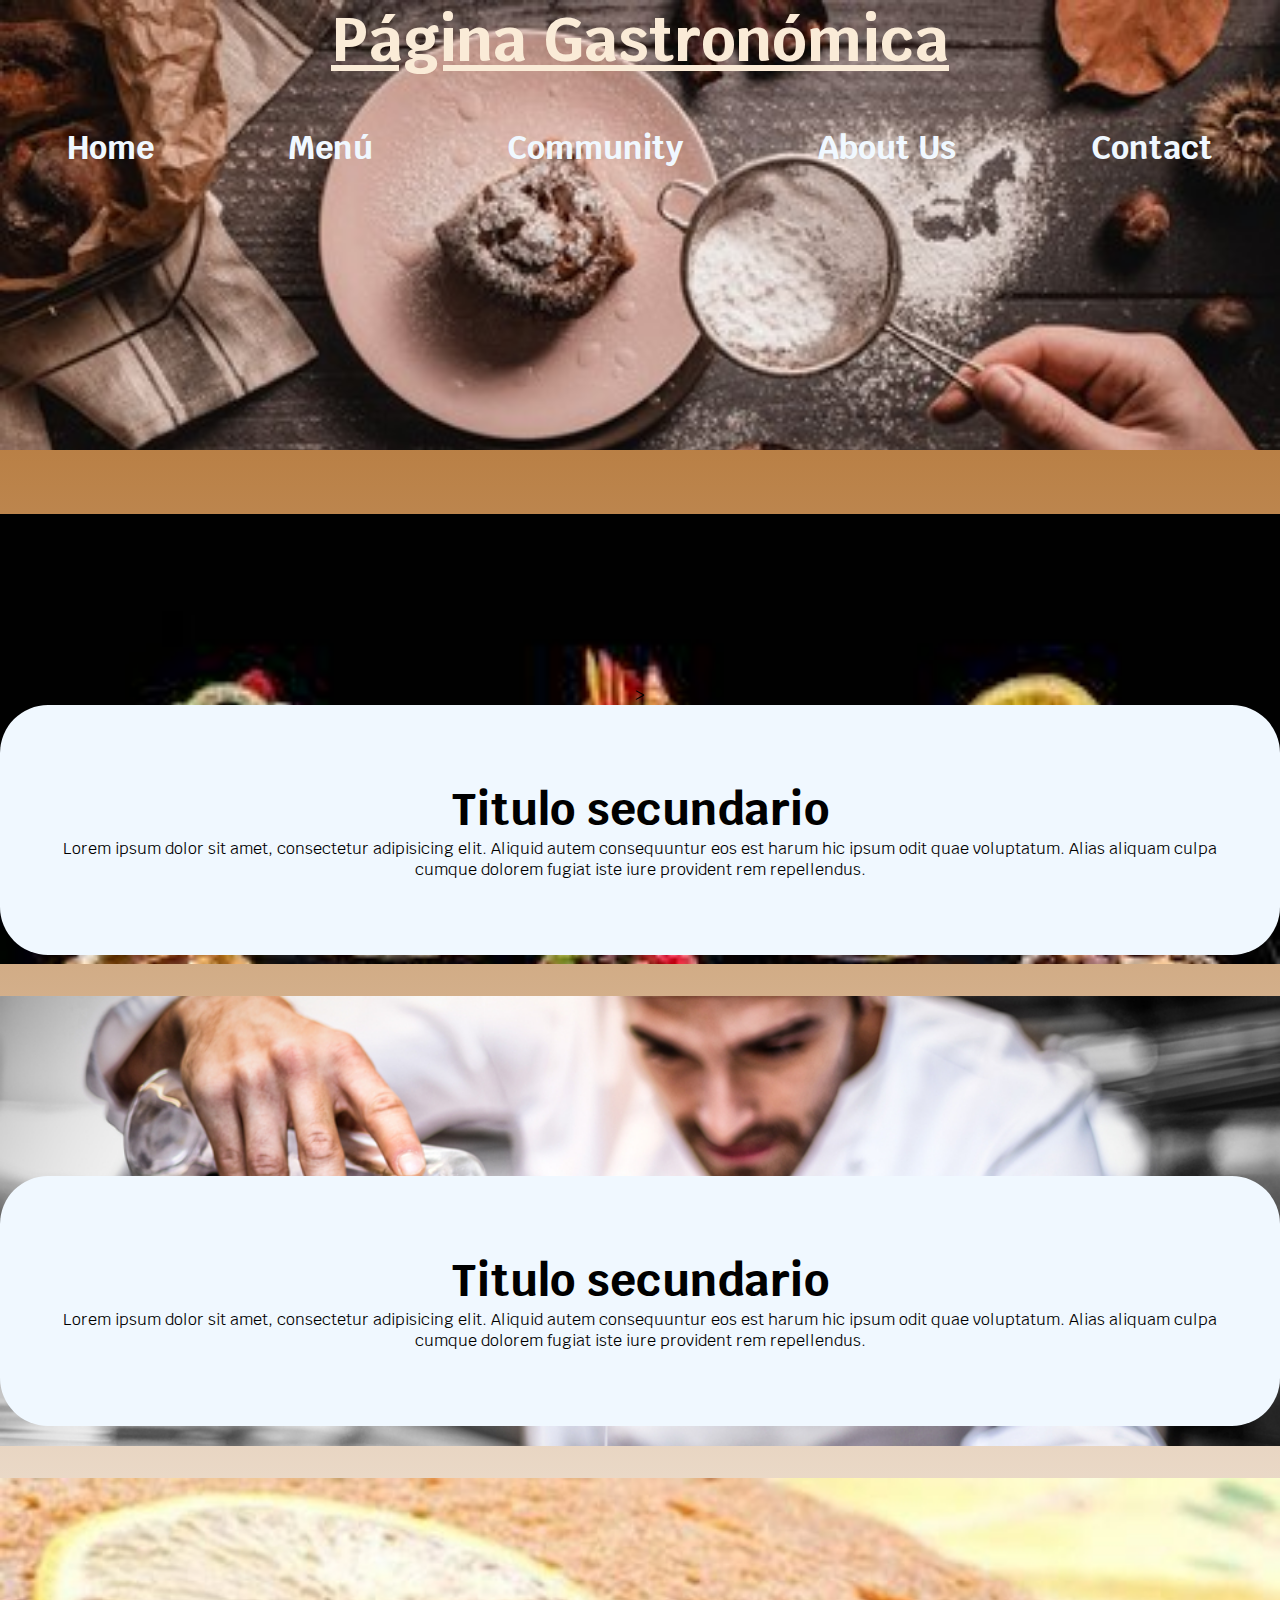
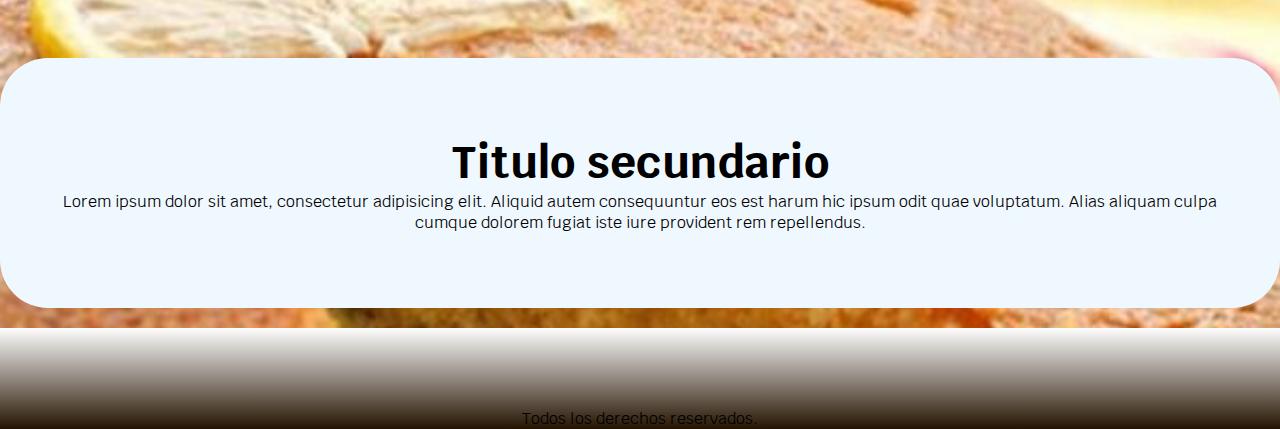
==== commit 02ad0b41: "Commit Mejorando SEO" ====
--- a/index.html
+++ b/index.html
@@ -1,10 +1,12 @@
 <!doctype html>
-<html lang="en">
+<html lang="es">
 <head>
     <meta charset="UTF-8">
     <meta name="viewport"
           content="width=device-width, user-scalable=no, initial-scale=1.0, maximum-scale=1.0, minimum-scale=1.0">
     <meta http-equiv="X-UA-Compatible" content="ie=edge">
+    <meta name="keyword" content="Pag G, Inicio, gastonomia, vegano, celíaco">
+    <meta name="description" content="Página web de G, el emprendimiento gastronómico popular por sus exquisitas recetas. Vas a poder encontrar toda la información necesaria del mismo.">
     <link rel="preconnect" href="https://fonts.googleapis.com">
     <link rel="preconnect" href="https://fonts.gstatic.com" crossorigin>
     <link href="https://fonts.googleapis.com/css2?family=Krub:ital@1&display=swap" rel="stylesheet">
@@ -13,9 +15,9 @@
     <!--estilo propio css-->
     <link rel="preload" href="css/style.css" as="style">
     <link href="css/style.css" rel="stylesheet">
-    <title>Página gastronómica</title>
+    <title>Pag G - Inicio</title>
 </head>
-<body>
+<body class="bodyclass">
     <header class="nave">
         <a href="index.html" class="titulo text-decoration-none"><h1>Página Gastronómica</h1></a>
         <nav class="navegacion-principal contenedor">
--- a/css/style.css
+++ b/css/style.css
@@ -3,6 +3,26 @@
   margin: 0;
   padding: 0;
   box-sizing: border-box; }
+
+.bodyclass {
+  font-size: 16px;
+  font-family: 'Krub', sans-serif; }
+
+.uno {
+  color: #bbbbbb;
+  font-weight: bold; }
+
+.dos {
+  color: #FF5733;
+  font-weight: bold; }
+
+.tres {
+  color: #FFC301;
+  font-weight: bold; }
+
+.cuatro {
+  color: #E38B78;
+  font-weight: bold; }
 
 .nave {
   background-color: sienna;
@@ -42,23 +62,9 @@
     display: block;
     margin-bottom: 10rem; } }
 
-.titulo {
-  font-weight: bold;
-  color: antiquewhite; }
-
-.contenedor {
-  max-width: 120rem;
-  margin: 0 auto;
-  margin-top: 2rem;
-  margin-bottom: 2rem; }
-
-.sections {
-  margin-top: 2rem;
-  padding-top: 2rem; }
-
-.parte1,
-.parte2,
-.parte3 {
+.bodyclass .parte1,
+.bodyclass .parte2,
+.bodyclass .parte3 {
   display: grid;
   grid-template-columns: repeat(2, 1fr);
   background-color: sienna;
@@ -67,25 +73,40 @@
   height: 450px;
   position: relative;
   margin-bottom: 2rem;
-  align-items: center; }
-
-.parte1 {
+  align-items: center;
+  text-align: center; }
+
+.bodyclass .parte1 {
   background-image: url(../image/img1.jfif); }
 
-.parte2 {
+.bodyclass .parte2 {
   background-image: url(../image/img2.jpg); }
 
-.parte3 {
+.bodyclass .parte3 {
   background-image: url(../image/img3.jpg); }
 
-.parte1,
-.parte2,
-.parte3 {
+.bodyclass .parte1,
+.bodyclass .parte2,
+.bodyclass .parte3 {
   display: block;
   flex-direction: column;
   align-content: center;
   justify-content: center;
   padding-top: 10rem; }
+
+.titulo {
+  font-weight: bold;
+  color: antiquewhite; }
+
+.contenedor {
+  max-width: 120rem;
+  margin: 0 auto;
+  margin-top: 2rem;
+  margin-bottom: 2rem; }
+
+.sections {
+  margin-top: 2rem;
+  padding-top: 2rem; }
 
 .contenedores {
   display: grid;
@@ -255,10 +276,7 @@
     gap: 1rem 1rem;
     grid-template-areas: none; }
   .ustedes {
-    display: block; }
-  .columna1,
-  .columna2 {
-    /**al centro de cada fr pero no me sale**/ } }
+    display: block; } }
 
 .redes {
   display: grid;
@@ -336,15 +354,16 @@
   margin-top: 5rem;
   padding: 3rem; }
 
+.titulito h2 {
+  font-weight: bold; }
+
 .footer {
   text-align: center;
   margin-top: 5rem; }
 
 body {
   font-size: 16px;
-  font-family: 'Krub', sans-serif; }
-
-body {
+  font-family: 'Krub', sans-serif;
   background: #241300;
   background: linear-gradient(0deg, #241300 0%, rgba(212, 105, 22, 0.000437675) 5%, #a4590d 100%); }
 
--- a/css/style.css
+++ b/css/style.css
@@ -3,6 +3,26 @@
   margin: 0;
   padding: 0;
   box-sizing: border-box; }
+
+.bodyclass {
+  font-size: 16px;
+  font-family: 'Krub', sans-serif; }
+
+.uno {
+  color: #bbbbbb;
+  font-weight: bold; }
+
+.dos {
+  color: #FF5733;
+  font-weight: bold; }
+
+.tres {
+  color: #FFC301;
+  font-weight: bold; }
+
+.cuatro {
+  color: #E38B78;
+  font-weight: bold; }
 
 .nave {
   background-color: sienna;
@@ -42,23 +62,9 @@
     display: block;
     margin-bottom: 10rem; } }
 
-.titulo {
-  font-weight: bold;
-  color: antiquewhite; }
-
-.contenedor {
-  max-width: 120rem;
-  margin: 0 auto;
-  margin-top: 2rem;
-  margin-bottom: 2rem; }
-
-.sections {
-  margin-top: 2rem;
-  padding-top: 2rem; }
-
-.parte1,
-.parte2,
-.parte3 {
+.bodyclass .parte1,
+.bodyclass .parte2,
+.bodyclass .parte3 {
   display: grid;
   grid-template-columns: repeat(2, 1fr);
   background-color: sienna;
@@ -67,25 +73,40 @@
   height: 450px;
   position: relative;
   margin-bottom: 2rem;
-  align-items: center; }
-
-.parte1 {
+  align-items: center;
+  text-align: center; }
+
+.bodyclass .parte1 {
   background-image: url(../image/img1.jfif); }
 
-.parte2 {
+.bodyclass .parte2 {
   background-image: url(../image/img2.jpg); }
 
-.parte3 {
+.bodyclass .parte3 {
   background-image: url(../image/img3.jpg); }
 
-.parte1,
-.parte2,
-.parte3 {
+.bodyclass .parte1,
+.bodyclass .parte2,
+.bodyclass .parte3 {
   display: block;
   flex-direction: column;
   align-content: center;
   justify-content: center;
   padding-top: 10rem; }
+
+.titulo {
+  font-weight: bold;
+  color: antiquewhite; }
+
+.contenedor {
+  max-width: 120rem;
+  margin: 0 auto;
+  margin-top: 2rem;
+  margin-bottom: 2rem; }
+
+.sections {
+  margin-top: 2rem;
+  padding-top: 2rem; }
 
 .contenedores {
   display: grid;
@@ -255,10 +276,7 @@
     gap: 1rem 1rem;
     grid-template-areas: none; }
   .ustedes {
-    display: block; }
-  .columna1,
-  .columna2 {
-    /**al centro de cada fr pero no me sale**/ } }
+    display: block; } }
 
 .redes {
   display: grid;
@@ -336,15 +354,16 @@
   margin-top: 5rem;
   padding: 3rem; }
 
+.titulito h2 {
+  font-weight: bold; }
+
 .footer {
   text-align: center;
   margin-top: 5rem; }
 
 body {
   font-size: 16px;
-  font-family: 'Krub', sans-serif; }
-
-body {
+  font-family: 'Krub', sans-serif;
   background: #241300;
   background: linear-gradient(0deg, #241300 0%, rgba(212, 105, 22, 0.000437675) 5%, #a4590d 100%); }
 
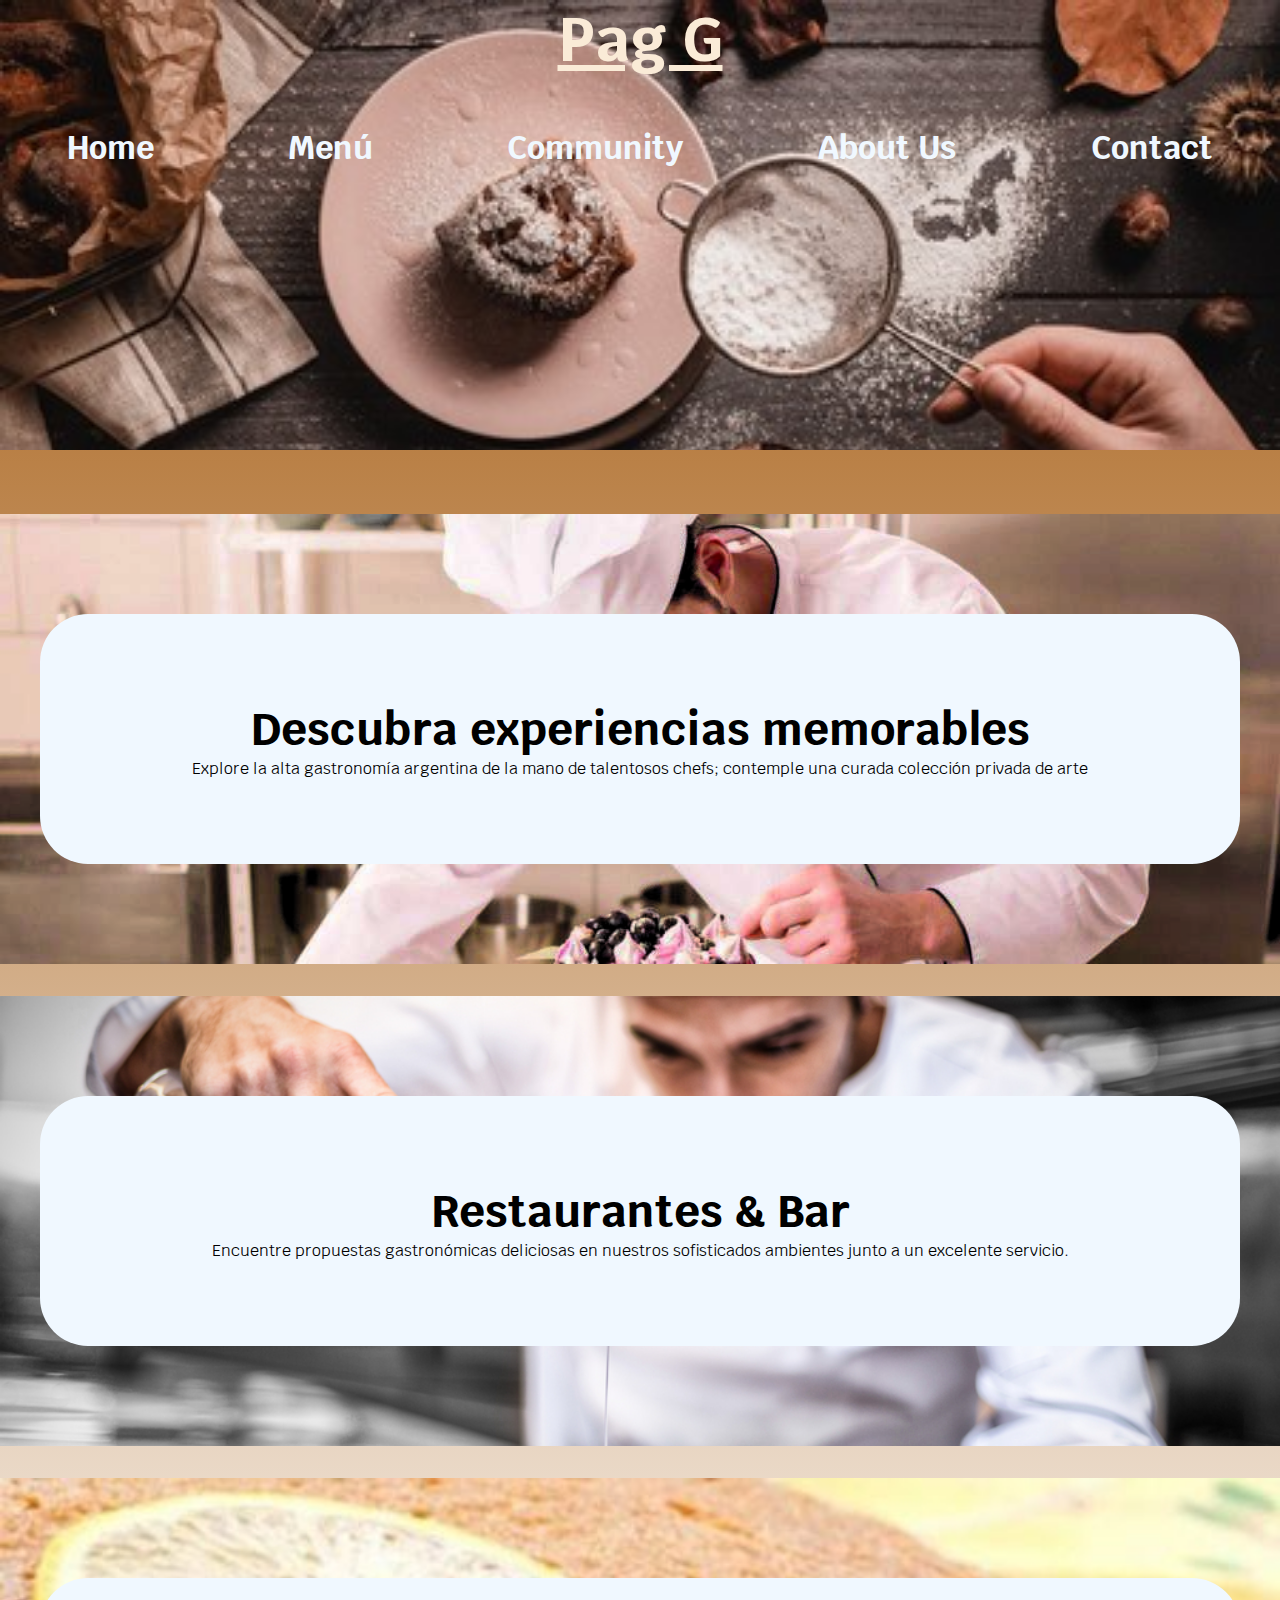
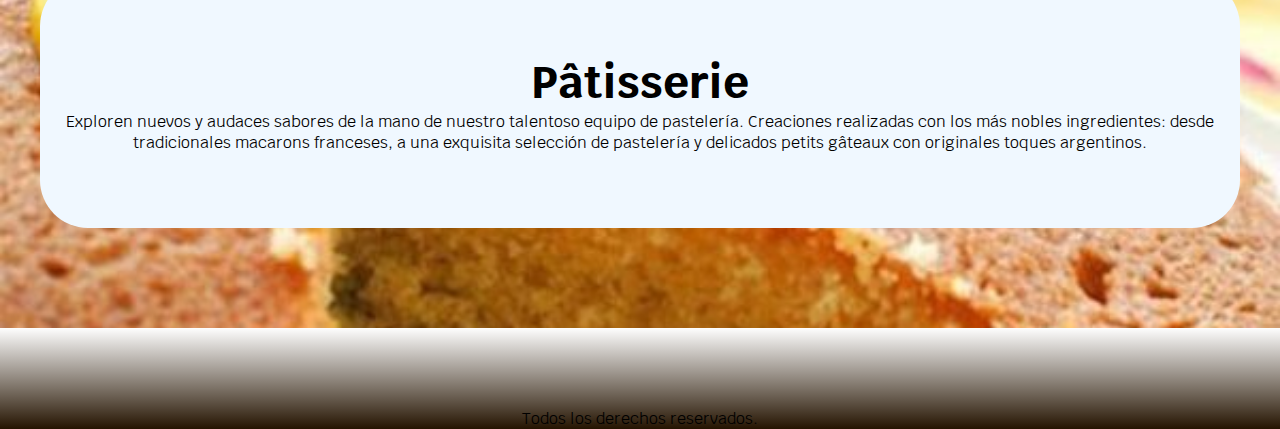
==== commit 7c78f05c: "Desafío ENTREGA DEL PROYECTO FINAL" ====
--- a/index.html
+++ b/index.html
@@ -15,11 +15,11 @@
     <!--estilo propio css-->
     <link rel="preload" href="css/style.css" as="style">
     <link href="css/style.css" rel="stylesheet">
-    <title>Pag G - Inicio</title>
+    <title>Pag G - Home</title>
 </head>
 <body class="bodyclass">
     <header class="nave">
-        <a href="index.html" class="titulo text-decoration-none"><h1>Página Gastronómica</h1></a>
+        <a href="index.html" class="titulo text-decoration-none"><h1>Pag G</h1></a>
         <nav class="navegacion-principal contenedor">
             <a href="index.html">Home</a>
             <a href="./pages/menu.html">Menú</a>
@@ -31,22 +31,22 @@
 
     <section class="sections">
         <div>
-            <div class="parte1">>
-                <div class="contenedores izq">
-                    <h2 class="fs-1 fw-bold">Titulo secundario</h2>
-                    <p>Lorem ipsum dolor sit amet, consectetur adipisicing elit. Aliquid autem consequuntur eos est harum hic ipsum odit quae voluptatum. Alias aliquam culpa cumque dolorem fugiat iste iure provident rem repellendus.</p>
+            <div class="parte1">
+                <div class="contenedores">
+                    <h2 class="fs-1 fw-bold">Descubra experiencias memorables</h2>
+                    <p>Explore la alta gastronomía argentina de la mano de talentosos chefs; contemple una curada colección privada de arte</p>
                 </div>
             </div>
             <div class="parte2 der">
-                <div class="contenedores der">
-                    <h2 class="fs-1 fw-bold">Titulo secundario</h2>
-                    <p>Lorem ipsum dolor sit amet, consectetur adipisicing elit. Aliquid autem consequuntur eos est harum hic ipsum odit quae voluptatum. Alias aliquam culpa cumque dolorem fugiat iste iure provident rem repellendus.</p>
+                <div class="contenedores">
+                    <h2 class="fs-1 fw-bold">Restaurantes & Bar</h2>
+                    <p>Encuentre propuestas gastronómicas deliciosas en nuestros sofisticados ambientes junto a un excelente servicio.</p>
                 </div>
             </div>
             <div class="parte3">
-                <div class="contenedores izq">
-                    <h2 class="fs-1 fw-bold">Titulo secundario</h2>
-                    <p class="">Lorem ipsum dolor sit amet, consectetur adipisicing elit. Aliquid autem consequuntur eos est harum hic ipsum odit quae voluptatum. Alias aliquam culpa cumque dolorem fugiat iste iure provident rem repellendus.</p>
+                <div class="contenedores">
+                    <h2 class="fs-1 fw-bold">Pâtisserie</h2>
+                    <p class="">Exploren nuevos y audaces sabores de la mano de nuestro talentoso equipo de pastelería. Creaciones realizadas con los más nobles ingredientes: desde tradicionales macarons franceses, a una exquisita selección de pastelería y delicados petits gâteaux con originales toques argentinos.</p>
                 </div>
             </div>
         </div>
--- a/css/style.css
+++ b/css/style.css
@@ -65,8 +65,6 @@
 .bodyclass .parte1,
 .bodyclass .parte2,
 .bodyclass .parte3 {
-  display: grid;
-  grid-template-columns: repeat(2, 1fr);
   background-color: sienna;
   background-repeat: no-repeat;
   background-size: cover;
@@ -77,7 +75,7 @@
   text-align: center; }
 
 .bodyclass .parte1 {
-  background-image: url(../image/img1.jfif); }
+  background-image: url(../image/img1.jpg); }
 
 .bodyclass .parte2 {
   background-image: url(../image/img2.jpg); }
@@ -92,7 +90,7 @@
   flex-direction: column;
   align-content: center;
   justify-content: center;
-  padding-top: 10rem; }
+  padding: 2.5rem; }
 
 .titulo {
   font-weight: bold;
@@ -109,32 +107,17 @@
   padding-top: 2rem; }
 
 .contenedores {
-  display: grid;
   background-color: aliceblue;
   height: 250px;
   width: 700px;
-  border-radius: 3rem;
-  padding: 2rem; }
-
-.izq {
-  justify-content: left;
-  grid-column: 1/2; }
-
-.der {
-  justify-content: right;
-  grid-column: 2/3; }
-
-.izq,
-.der,
+  border-radius: 3rem; }
+
 .contenedores {
   display: flex;
   flex-direction: column;
   justify-content: center;
   align-items: center;
   width: 100%; }
-
-.parte1 {
-  grid-column: 2/3; }
 
 /**se elimina el botón menú porque me daba muchos problemas**/
 .centro {
@@ -196,8 +179,8 @@
     margin-top: 4rem;
     padding-bottom: 5rem; }
   .foto__receta {
-    height: 100%;
-    width: 100%; } }
+    width: 100%;
+    object-fit: cover; } }
 
 .decor p:hover {
   background-color: saddlebrown;
--- a/css/style.css
+++ b/css/style.css
@@ -65,8 +65,6 @@
 .bodyclass .parte1,
 .bodyclass .parte2,
 .bodyclass .parte3 {
-  display: grid;
-  grid-template-columns: repeat(2, 1fr);
   background-color: sienna;
   background-repeat: no-repeat;
   background-size: cover;
@@ -77,7 +75,7 @@
   text-align: center; }
 
 .bodyclass .parte1 {
-  background-image: url(../image/img1.jfif); }
+  background-image: url(../image/img1.jpg); }
 
 .bodyclass .parte2 {
   background-image: url(../image/img2.jpg); }
@@ -92,7 +90,7 @@
   flex-direction: column;
   align-content: center;
   justify-content: center;
-  padding-top: 10rem; }
+  padding: 2.5rem; }
 
 .titulo {
   font-weight: bold;
@@ -109,32 +107,17 @@
   padding-top: 2rem; }
 
 .contenedores {
-  display: grid;
   background-color: aliceblue;
   height: 250px;
   width: 700px;
-  border-radius: 3rem;
-  padding: 2rem; }
-
-.izq {
-  justify-content: left;
-  grid-column: 1/2; }
-
-.der {
-  justify-content: right;
-  grid-column: 2/3; }
-
-.izq,
-.der,
+  border-radius: 3rem; }
+
 .contenedores {
   display: flex;
   flex-direction: column;
   justify-content: center;
   align-items: center;
   width: 100%; }
-
-.parte1 {
-  grid-column: 2/3; }
 
 /**se elimina el botón menú porque me daba muchos problemas**/
 .centro {
@@ -196,8 +179,8 @@
     margin-top: 4rem;
     padding-bottom: 5rem; }
   .foto__receta {
-    height: 100%;
-    width: 100%; } }
+    width: 100%;
+    object-fit: cover; } }
 
 .decor p:hover {
   background-color: saddlebrown;
